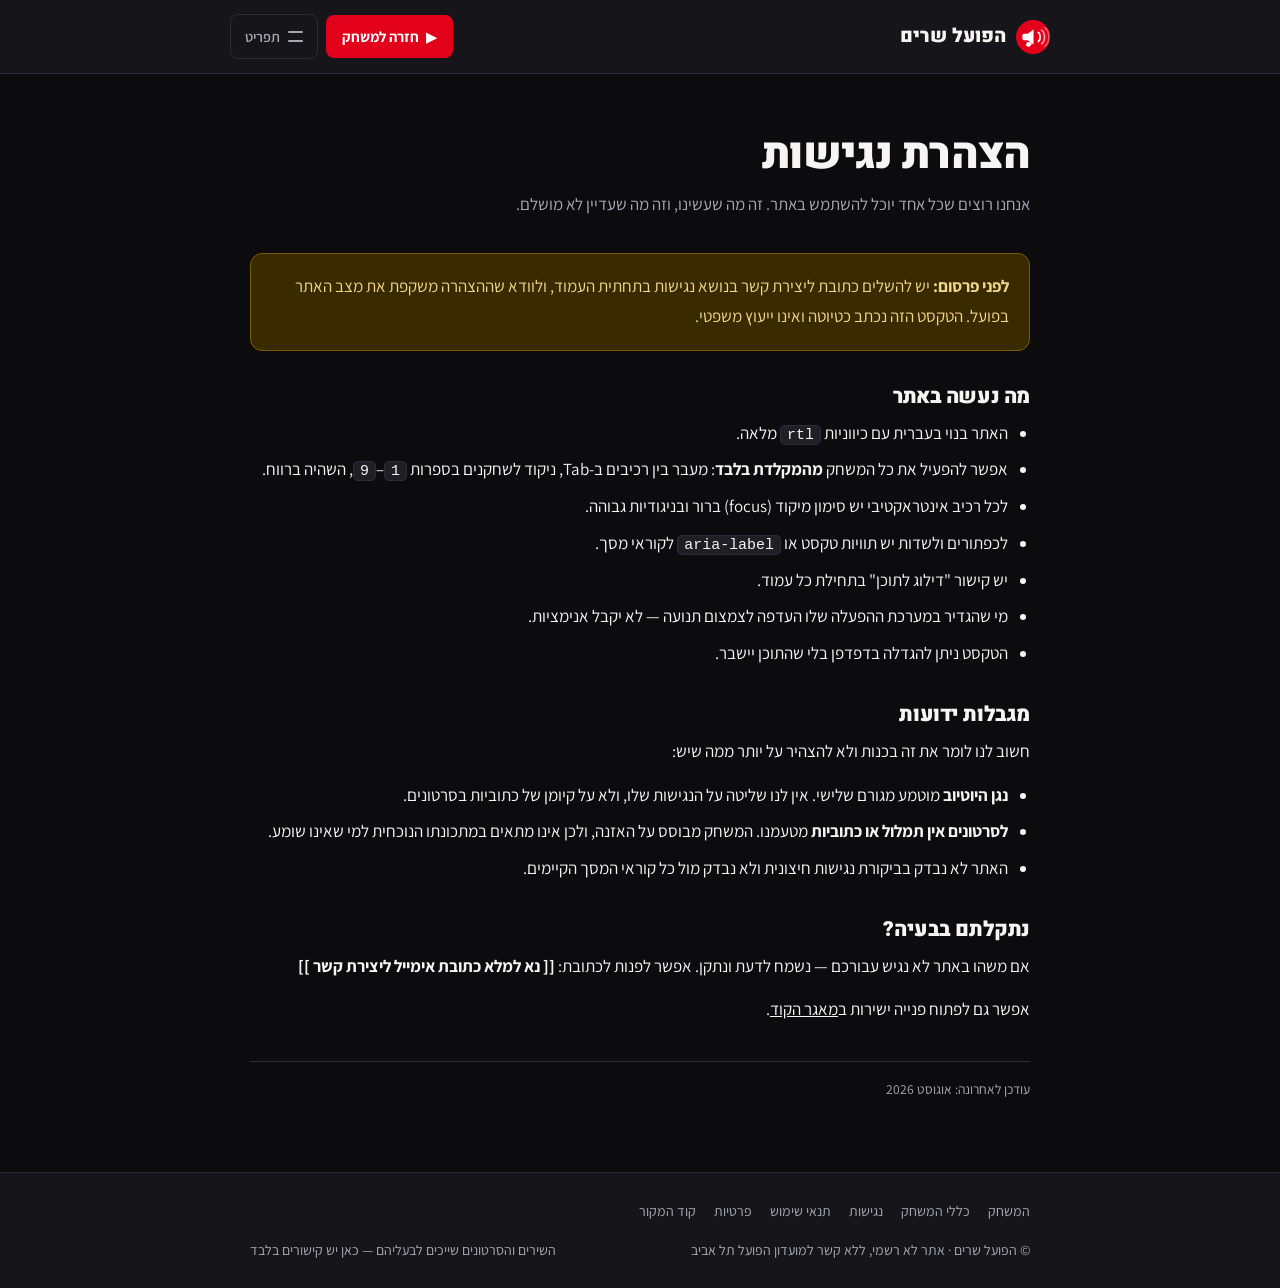
==== public/accessibility.html @ 87838bbd "Remove the רשימת השירים page from the site Deleted from the published site and dropped from the menu" ====
<!doctype html>
<html lang="he" dir="rtl">
<head>
<meta charset="utf-8">
<meta name="viewport" content="width=device-width,initial-scale=1">
<title>הצהרת נגישות — הפועל שרים</title>
<meta name="description" content="הצהרת הנגישות של אתר הפועל שרים — מה נעשה, מה המגבלות הידועות, ואיך לפנות אלינו.">
<link rel="icon" href="favicon.svg" type="image/svg+xml">
<meta property="og:title" content="הצהרת נגישות — הפועל שרים">
<meta property="og:description" content="הצהרת הנגישות של אתר הפועל שרים — מה נעשה, מה המגבלות הידועות, ואיך לפנות אלינו.">
<meta property="og:type" content="website">
<meta property="og:image" content="logo.svg">
<link rel="preconnect" href="https://fonts.googleapis.com">
<link rel="preconnect" href="https://fonts.gstatic.com" crossorigin>
<link href="https://fonts.googleapis.com/css2?family=Assistant:wght@400;600;700&family=Heebo:wght@400;700;900&display=swap" rel="stylesheet">
<link rel="stylesheet" href="site.css">
<script defer src="/_vercel/insights/script.js"></script>
</head>
<body>
<a class="skip" href="#main">דילוג לתוכן</a>
<header class="top">
  <div class="wrap top__in">
    <a class="brand" href="index.html"><img src="logo.svg" alt="" width="34" height="34">הפועל שרים</a>
    <div class="top__actions">
      <a class="btn-play" href="index.html"><span aria-hidden="true">▶</span> חזרה למשחק</a>
      <button class="menu-btn" id="menuBtn" aria-expanded="false" aria-controls="pagemenu" aria-haspopup="true">
        <span class="menu-btn__ico" aria-hidden="true"></span> תפריט
      </button>
    </div>
    <nav class="menu" id="pagemenu" aria-label="ניווט באתר" role="menu" hidden><a href="index.html" role="menuitem">המשחק</a><a href="rules.html" role="menuitem">כללי המשחק</a><a href="accessibility.html" aria-current="page" role="menuitem">נגישות</a><a href="terms.html" role="menuitem">תנאי שימוש</a><a href="privacy.html" role="menuitem">פרטיות</a></nav>
  </div>
</header>
<main id="main"><div class="wrap">

<h1>הצהרת נגישות</h1>
<p class="lede">אנחנו רוצים שכל אחד יוכל להשתמש באתר. זה מה שעשינו, וזה מה שעדיין לא מושלם.</p>

<div class="box box--warn">
  <strong>לפני פרסום:</strong> יש להשלים כתובת ליצירת קשר בנושא נגישות בתחתית העמוד,
  ולוודא שההצהרה משקפת את מצב האתר בפועל. הטקסט הזה נכתב כטיוטה ואינו ייעוץ משפטי.
</div>

<h2>מה נעשה באתר</h2>
<ul>
  <li>האתר בנוי בעברית עם כיווניות <code>rtl</code> מלאה.</li>
  <li>אפשר להפעיל את כל המשחק <strong>מהמקלדת בלבד</strong>: מעבר בין רכיבים ב-Tab, ניקוד לשחקנים בספרות <code>1</code>–<code>9</code>, השהיה ברווח.</li>
  <li>לכל רכיב אינטראקטיבי יש סימון מיקוד (focus) ברור ובניגודיות גבוהה.</li>
  <li>לכפתורים ולשדות יש תוויות טקסט או <code>aria-label</code> לקוראי מסך.</li>
  <li>יש קישור "דילוג לתוכן" בתחילת כל עמוד.</li>
  <li>מי שהגדיר במערכת ההפעלה שלו העדפה לצמצום תנועה — לא יקבל אנימציות.</li>
  <li>הטקסט ניתן להגדלה בדפדפן בלי שהתוכן יישבר.</li>
</ul>

<h2>מגבלות ידועות</h2>
<p>חשוב לנו לומר את זה בכנות ולא להצהיר על יותר ממה שיש:</p>
<ul>
  <li><strong>נגן היוטיוב</strong> מוטמע מגורם שלישי. אין לנו שליטה על הנגישות שלו, ולא על קיומן של כתוביות בסרטונים.</li>
  <li><strong>לסרטונים אין תמלול או כתוביות</strong> מטעמנו. המשחק מבוסס על האזנה, ולכן אינו מתאים במתכונתו הנוכחית למי שאינו שומע.</li>
  <li>האתר לא נבדק בביקורת נגישות חיצונית ולא נבדק מול כל קוראי המסך הקיימים.</li>
</ul>

<h2>נתקלתם בבעיה?</h2>
<p>
  אם משהו באתר לא נגיש עבורכם — נשמח לדעת ונתקן. אפשר לפנות לכתובת:
  <strong>[[ נא למלא כתובת אימייל ליצירת קשר ]]</strong>
</p>
<p>אפשר גם לפתוח פנייה ישירות ב<a href="https://github.com/idanlodzki/hapoel-sings/issues" target="_blank" rel="noopener">מאגר הקוד</a>.</p>

<p class="updated">עודכן לאחרונה: אוגוסט 2026</p>
</div></main>
<script src="site.js"></script>
</body>
</html>
---- public/site.css ----
/* Shared shell for the content pages. The game keeps its own styles. */
:root{
  --red:#E2001A;--red-lite:#FF5A6E;--ink:#0C0C0E;--ink2:#16161A;--ink3:#1F1F25;
  --line:#2C2C34;--white:#F6F5F3;--grey:#A8A8B2;
  --f-d:"Heebo","Arial Hebrew",system-ui,sans-serif;
  --f-b:"Assistant","Arial Hebrew",system-ui,sans-serif;
}
*{box-sizing:border-box;margin:0;padding:0}
html{scroll-behavior:smooth}
@media (prefers-reduced-motion:reduce){html{scroll-behavior:auto}*{animation:none!important;transition:none!important}}
body{background:var(--ink);color:var(--white);font-family:var(--f-b);font-size:17px;line-height:1.75;
  display:flex;flex-direction:column;min-height:100vh;-webkit-font-smoothing:antialiased}
h1,h2,h3{font-family:var(--f-d);font-weight:900;line-height:1.15;letter-spacing:-.02em}
a{color:var(--white)}
a:hover{color:var(--red-lite)}
:focus-visible{outline:3px solid var(--red-lite);outline-offset:3px;border-radius:4px}
.skip{position:absolute;inset-inline-start:-9999px;top:0;background:var(--white);color:var(--ink);
  padding:12px 20px;z-index:99;font-weight:700}
.skip:focus{inset-inline-start:0}
.wrap{width:100%;max-width:820px;margin-inline:auto;padding:0 20px}

header.top{border-bottom:1px solid var(--line);background:var(--ink2)}
.top__in{display:flex;align-items:center;gap:14px;flex-wrap:wrap;padding:14px 0}
.brand{display:flex;align-items:center;gap:10px;text-decoration:none;font-family:var(--f-d);font-weight:900;font-size:1.2rem}
.brand img{width:34px;height:34px}
.top__in{position:relative}
.top__actions{display:flex;gap:8px;align-items:center;margin-inline-start:auto}
.btn-play{
  display:inline-flex;align-items:center;gap:7px;background:var(--red);color:#fff;
  text-decoration:none;font-weight:700;font-size:.92rem;padding:9px 16px;border-radius:8px;
  white-space:nowrap;transition:background .15s
}
.btn-play:hover{background:#b30015;color:#fff}
.menu-btn{
  display:inline-flex;align-items:center;gap:8px;background:none;color:var(--grey);
  border:1px solid var(--line);border-radius:8px;padding:9px 14px;font:inherit;
  font-size:.9rem;font-weight:600;cursor:pointer;white-space:nowrap
}
.menu-btn:hover,.menu-btn[aria-expanded=true]{color:var(--white);border-color:var(--grey)}
.menu-btn__ico{width:15px;height:11px;position:relative;display:inline-block}
.menu-btn__ico::before,.menu-btn__ico::after,.menu-btn__ico span{content:"";position:absolute;
  inset-inline:0;height:2px;background:currentColor;border-radius:2px}
.menu-btn__ico::before{top:0}
.menu-btn__ico::after{bottom:0}
.menu-btn[aria-expanded=true] .menu-btn__ico::before{top:4.5px}
.menu-btn[aria-expanded=true] .menu-btn__ico::after{bottom:4.5px}
.menu{
  position:absolute;top:calc(100% + 8px);inset-inline-end:0;z-index:40;min-width:210px;
  background:var(--ink3);border:1px solid var(--line);border-radius:12px;padding:6px;
  display:flex;flex-direction:column;box-shadow:0 14px 40px rgba(0,0,0,.55)
}
.menu[hidden]{display:none}
.menu a{text-decoration:none;color:var(--grey);font-size:.94rem;font-weight:600;
  padding:10px 13px;border-radius:8px}
.menu a:hover{color:var(--white);background:var(--ink2)}
.menu a[aria-current=page]{color:var(--white);background:var(--ink2)}
.menu a[aria-current=page]::after{content:" ●";color:var(--red);font-size:.7em}
@media (max-width:520px){
  .btn-play span[aria-hidden]{display:none}
  .top__in{padding:11px 0}
  .brand{font-size:1.05rem}
}

main{flex:1;padding:clamp(28px,5vw,56px) 0}
main h1{font-size:clamp(1.9rem,5vw,2.7rem);margin-bottom:10px}
main .lede{color:var(--grey);font-size:1.05rem;margin-bottom:34px}
main h2{font-size:1.3rem;margin:34px 0 10px}
main h3{font-size:1.05rem;margin:22px 0 6px;font-weight:700}
main p{margin-bottom:14px}
main ul,main ol{margin:0 0 16px;padding-inline-start:22px}
main li{margin-bottom:7px}
main strong{font-weight:700}
code{background:var(--ink3);border:1px solid var(--line);border-radius:5px;padding:1px 6px;font-size:.88em}
.box{background:var(--ink2);border:1px solid var(--line);border-radius:12px;padding:18px 20px;margin:20px 0}
.box--warn{background:#3a2a00;border-color:#7a5c00;color:#f0d68a}
.updated{color:var(--grey);font-size:.85rem;border-top:1px solid var(--line);padding-top:16px;margin-top:36px}
.steps{counter-reset:s;list-style:none;padding:0}
.steps li{counter-increment:s;position:relative;padding-inline-start:42px;margin-bottom:14px}
.steps li::before{content:counter(s);position:absolute;inset-inline-start:0;top:2px;width:28px;height:28px;
  border-radius:50%;background:var(--red);color:#fff;font-family:var(--f-d);font-weight:900;font-size:.85rem;
  display:grid;place-items:center}

footer.site{border-top:1px solid var(--line);background:var(--ink2);padding:26px 0;font-size:.88rem;color:var(--grey)}
.foot__links{display:flex;gap:8px 18px;flex-wrap:wrap;margin-bottom:14px}
.foot__links a{color:var(--grey);text-decoration:none}
.foot__links a:hover{color:var(--red-lite);text-decoration:underline}
.foot__legal{display:flex;gap:10px 20px;flex-wrap:wrap;align-items:center;justify-content:space-between}
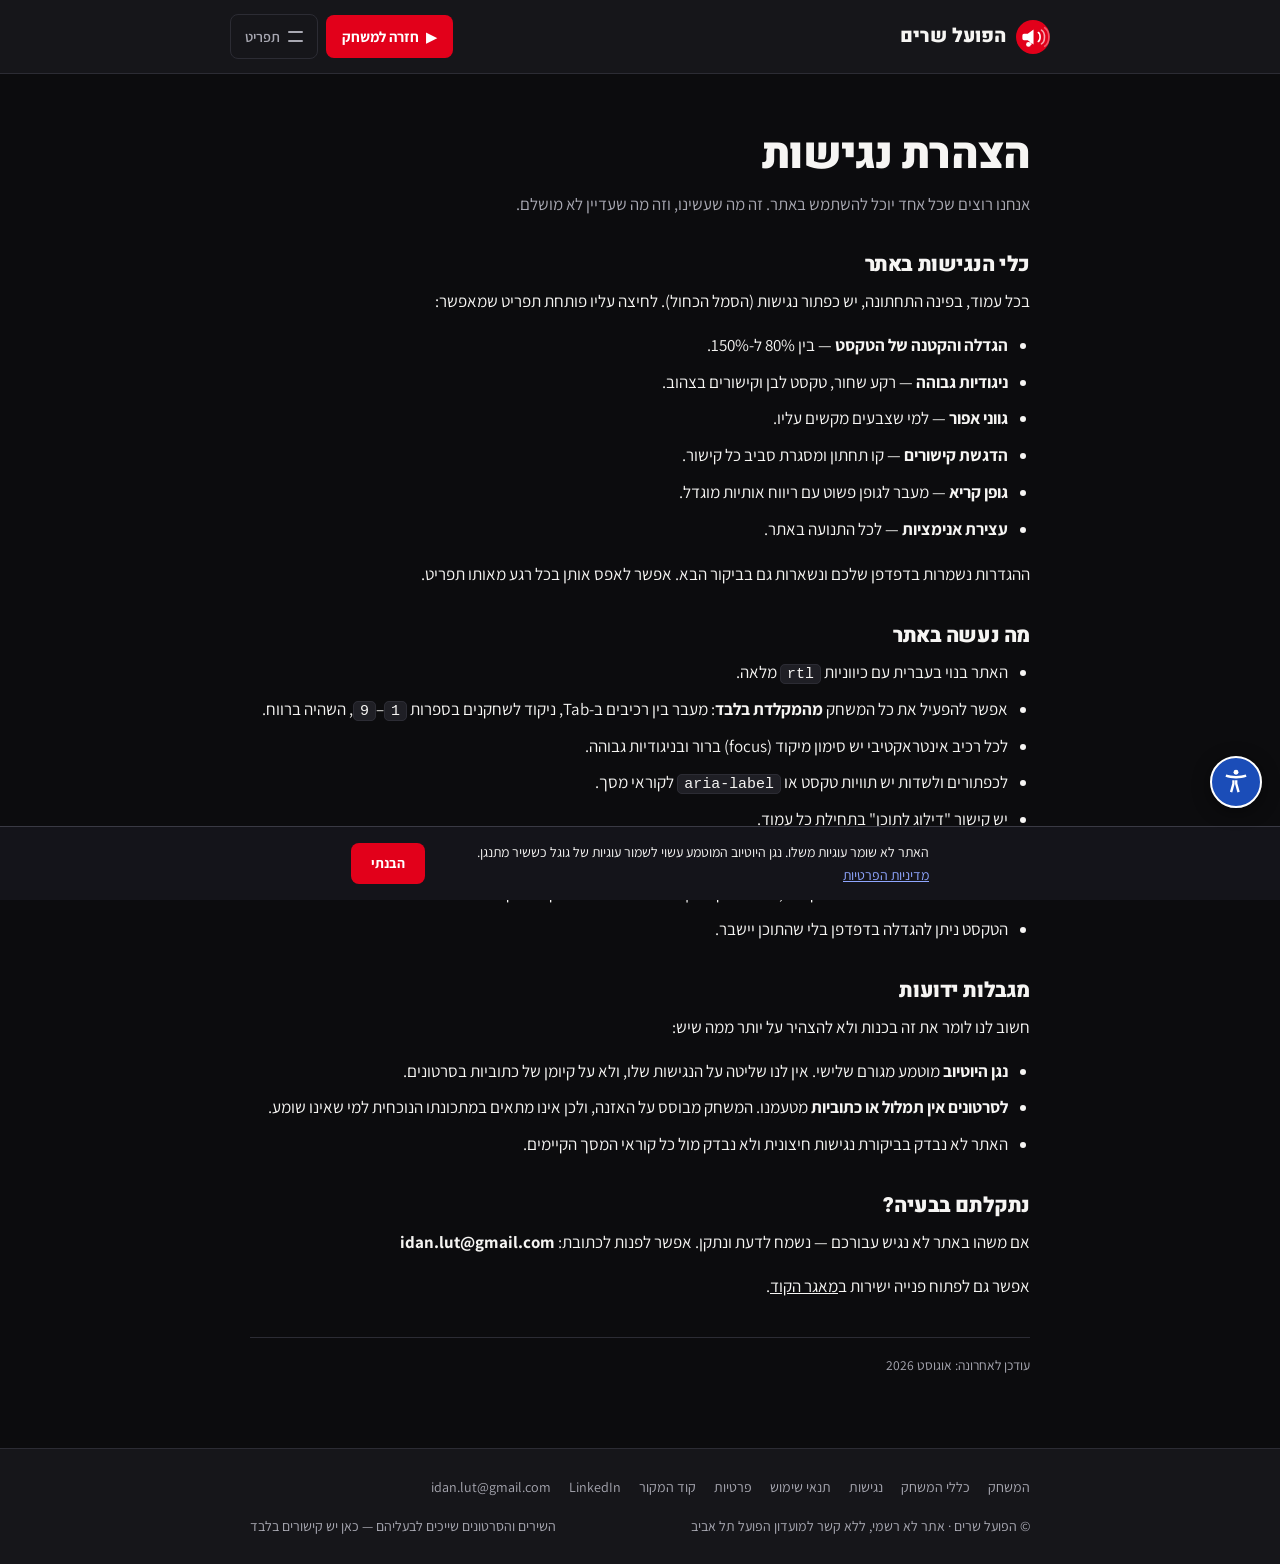
==== commit 13aa5730: "Add accessibility widget, privacy notice and contact details Every page now loads a11y.js: a floatin" ====
--- a/public/accessibility.html
+++ b/public/accessibility.html
@@ -35,10 +35,19 @@
 <h1>הצהרת נגישות</h1>
 <p class="lede">אנחנו רוצים שכל אחד יוכל להשתמש באתר. זה מה שעשינו, וזה מה שעדיין לא מושלם.</p>
 
-<div class="box box--warn">
-  <strong>לפני פרסום:</strong> יש להשלים כתובת ליצירת קשר בנושא נגישות בתחתית העמוד,
-  ולוודא שההצהרה משקפת את מצב האתר בפועל. הטקסט הזה נכתב כטיוטה ואינו ייעוץ משפטי.
-</div>
+<h2>כלי הנגישות באתר</h2>
+<p>
+  בכל עמוד, בפינה התחתונה, יש כפתור נגישות (הסמל הכחול). לחיצה עליו פותחת תפריט שמאפשר:
+</p>
+<ul>
+  <li><strong>הגדלה והקטנה של הטקסט</strong> — בין 80% ל-150%.</li>
+  <li><strong>ניגודיות גבוהה</strong> — רקע שחור, טקסט לבן וקישורים בצהוב.</li>
+  <li><strong>גווני אפור</strong> — למי שצבעים מקשים עליו.</li>
+  <li><strong>הדגשת קישורים</strong> — קו תחתון ומסגרת סביב כל קישור.</li>
+  <li><strong>גופן קריא</strong> — מעבר לגופן פשוט עם ריווח אותיות מוגדל.</li>
+  <li><strong>עצירת אנימציות</strong> — לכל התנועה באתר.</li>
+</ul>
+<p>ההגדרות נשמרות בדפדפן שלכם ונשארות גם בביקור הבא. אפשר לאפס אותן בכל רגע מאותו תפריט.</p>
 
 <h2>מה נעשה באתר</h2>
 <ul>
@@ -48,6 +57,7 @@
   <li>לכפתורים ולשדות יש תוויות טקסט או <code>aria-label</code> לקוראי מסך.</li>
   <li>יש קישור "דילוג לתוכן" בתחילת כל עמוד.</li>
   <li>מי שהגדיר במערכת ההפעלה שלו העדפה לצמצום תנועה — לא יקבל אנימציות.</li>
+  <li>כפתור הנגישות עצמו נגיש מהמקלדת, נסגר במקש Escape ומחזיר את המיקוד למקומו.</li>
   <li>הטקסט ניתן להגדלה בדפדפן בלי שהתוכן יישבר.</li>
 </ul>
 
@@ -62,12 +72,13 @@
 <h2>נתקלתם בבעיה?</h2>
 <p>
   אם משהו באתר לא נגיש עבורכם — נשמח לדעת ונתקן. אפשר לפנות לכתובת:
-  <strong>[[ נא למלא כתובת אימייל ליצירת קשר ]]</strong>
+  <strong>idan.lut@gmail.com</strong>
 </p>
 <p>אפשר גם לפתוח פנייה ישירות ב<a href="https://github.com/idanlodzki/hapoel-sings/issues" target="_blank" rel="noopener">מאגר הקוד</a>.</p>
 
 <p class="updated">עודכן לאחרונה: אוגוסט 2026</p>
 </div></main>
 <script src="site.js"></script>
+<script src="a11y.js"></script>
 </body>
 </html>
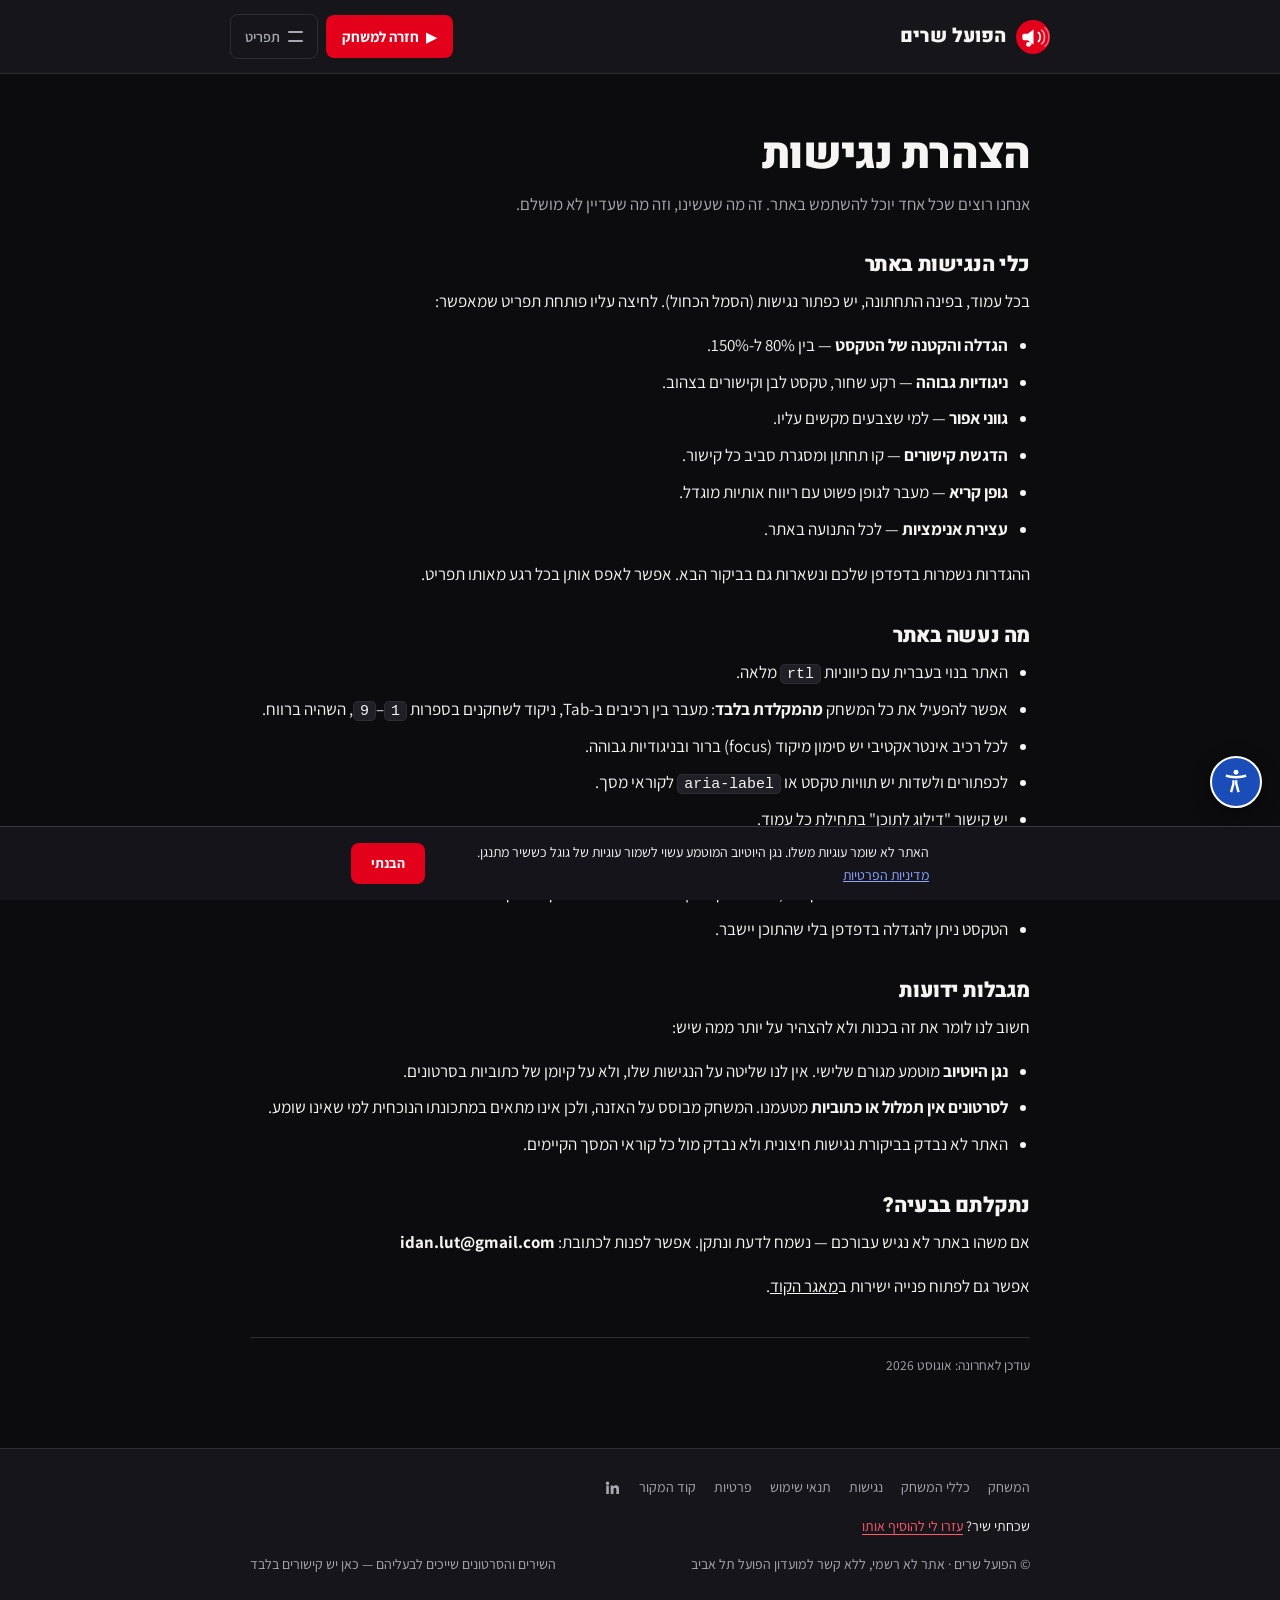
==== commit 4d1eb8ea: "Add a proper link preview card The game page — the URL people actually paste — carried no Open Graph" ====
--- a/public/accessibility.html
+++ b/public/accessibility.html
@@ -6,10 +6,26 @@
 <title>הצהרת נגישות — הפועל שרים</title>
 <meta name="description" content="הצהרת הנגישות של אתר הפועל שרים — מה נעשה, מה המגבלות הידועות, ואיך לפנות אלינו.">
 <link rel="icon" href="favicon.svg" type="image/svg+xml">
+<link rel="canonical" href="https://hapoel-sings.vercel.app/accessibility.html">
+
+<!-- Link preview. og:image must be an absolute URL to a raster file:
+     WhatsApp, Facebook and X all refuse to render SVG previews. -->
+<meta property="og:site_name" content="הפועל שרים">
+<meta property="og:locale" content="he_IL">
+<meta property="og:type" content="website">
+<meta property="og:url" content="https://hapoel-sings.vercel.app/accessibility.html">
 <meta property="og:title" content="הצהרת נגישות — הפועל שרים">
 <meta property="og:description" content="הצהרת הנגישות של אתר הפועל שרים — מה נעשה, מה המגבלות הידועות, ואיך לפנות אלינו.">
-<meta property="og:type" content="website">
-<meta property="og:image" content="logo.svg">
+<meta property="og:image" content="https://hapoel-sings.vercel.app/og.png">
+<meta property="og:image:type" content="image/png">
+<meta property="og:image:width" content="1200">
+<meta property="og:image:height" content="630">
+<meta property="og:image:alt" content="הפועל שרים — משחק ניחוש שירים">
+<meta name="twitter:card" content="summary_large_image">
+<meta name="twitter:title" content="הצהרת נגישות — הפועל שרים">
+<meta name="twitter:description" content="הצהרת הנגישות של אתר הפועל שרים — מה נעשה, מה המגבלות הידועות, ואיך לפנות אלינו.">
+<meta name="twitter:image" content="https://hapoel-sings.vercel.app/og.png">
+<meta name="theme-color" content="#0C0C0E">
 <link rel="preconnect" href="https://fonts.googleapis.com">
 <link rel="preconnect" href="https://fonts.gstatic.com" crossorigin>
 <link href="https://fonts.googleapis.com/css2?family=Assistant:wght@400;600;700&family=Heebo:wght@400;700;900&display=swap" rel="stylesheet">
--- a/public/site.css
+++ b/public/site.css
@@ -84,4 +84,9 @@
 .foot__links{display:flex;gap:8px 18px;flex-wrap:wrap;margin-bottom:14px}
 .foot__links a{color:var(--grey);text-decoration:none}
 .foot__links a:hover{color:var(--red-lite);text-decoration:underline}
+.foot__links .foot__icon{display:inline-flex;align-items:center;color:var(--grey)}
+.foot__links .foot__icon:hover{color:var(--red-lite)}
+.foot__help{margin-bottom:14px;color:var(--white)}
+.foot__help a{color:var(--red-lite);text-decoration:underline;text-underline-offset:3px}
+.foot__help a:hover{color:var(--white)}
 .foot__legal{display:flex;gap:10px 20px;flex-wrap:wrap;align-items:center;justify-content:space-between}
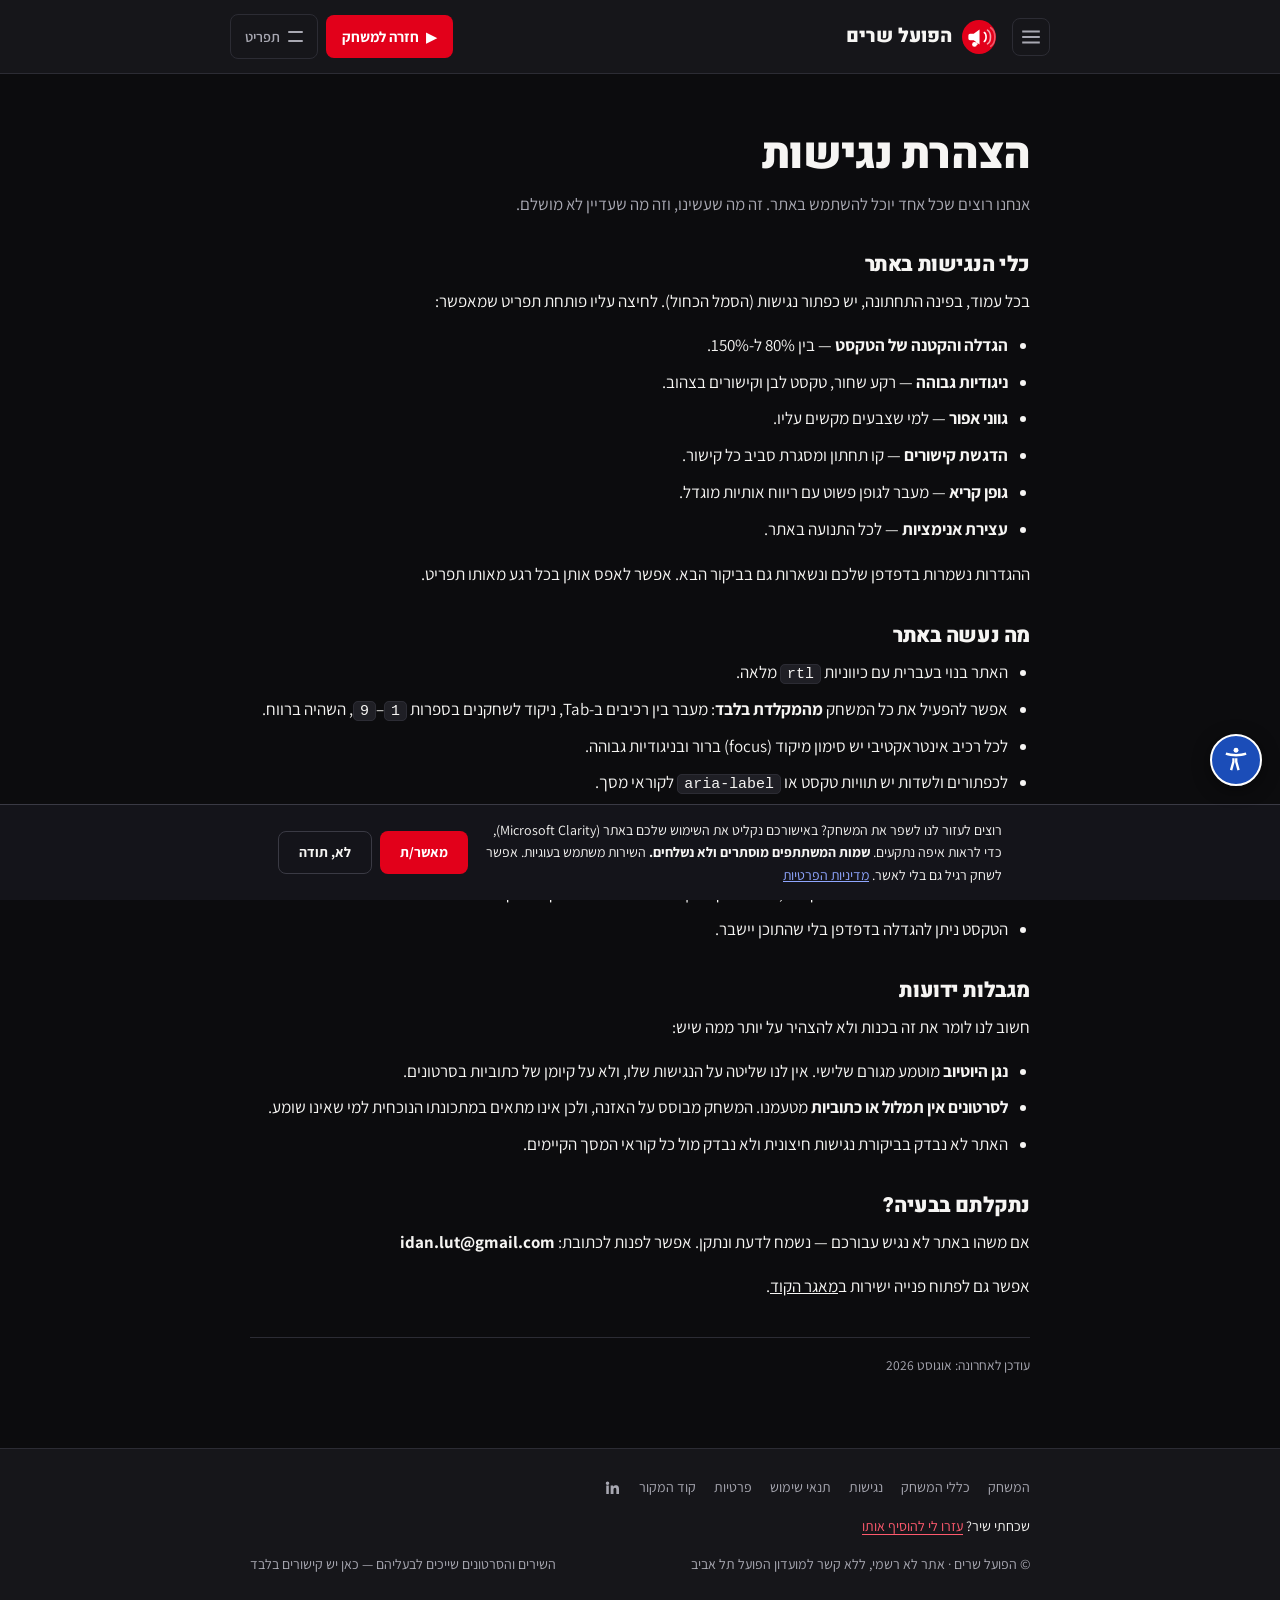
==== commit 0a9dc7d5: "Add ויקיפועל's mobile menu, at the wiki's request ויקיפועל is adding הפועל שרים as a page on the wik" ====
--- a/public/accessibility.html
+++ b/public/accessibility.html
@@ -94,6 +94,9 @@
 
 <p class="updated">עודכן לאחרונה: אוגוסט 2026</p>
 </div></main>
+<script src="stats.js"></script>
+<script src="wikimenu.js"></script>
+<script src="clarity.js"></script>
 <script src="site.js"></script>
 <script src="a11y.js"></script>
 </body>
--- a/public/site.css
+++ b/public/site.css
@@ -89,4 +89,7 @@
 .foot__help{margin-bottom:14px;color:var(--white)}
 .foot__help a{color:var(--red-lite);text-decoration:underline;text-underline-offset:3px}
 .foot__help a:hover{color:var(--white)}
+.btn-consent{background:var(--red);color:#fff;border:0;border-radius:9px;padding:11px 22px;
+  font:inherit;font-weight:700;cursor:pointer}
+.btn-consent:hover{background:#b30015}
 .foot__legal{display:flex;gap:10px 20px;flex-wrap:wrap;align-items:center;justify-content:space-between}
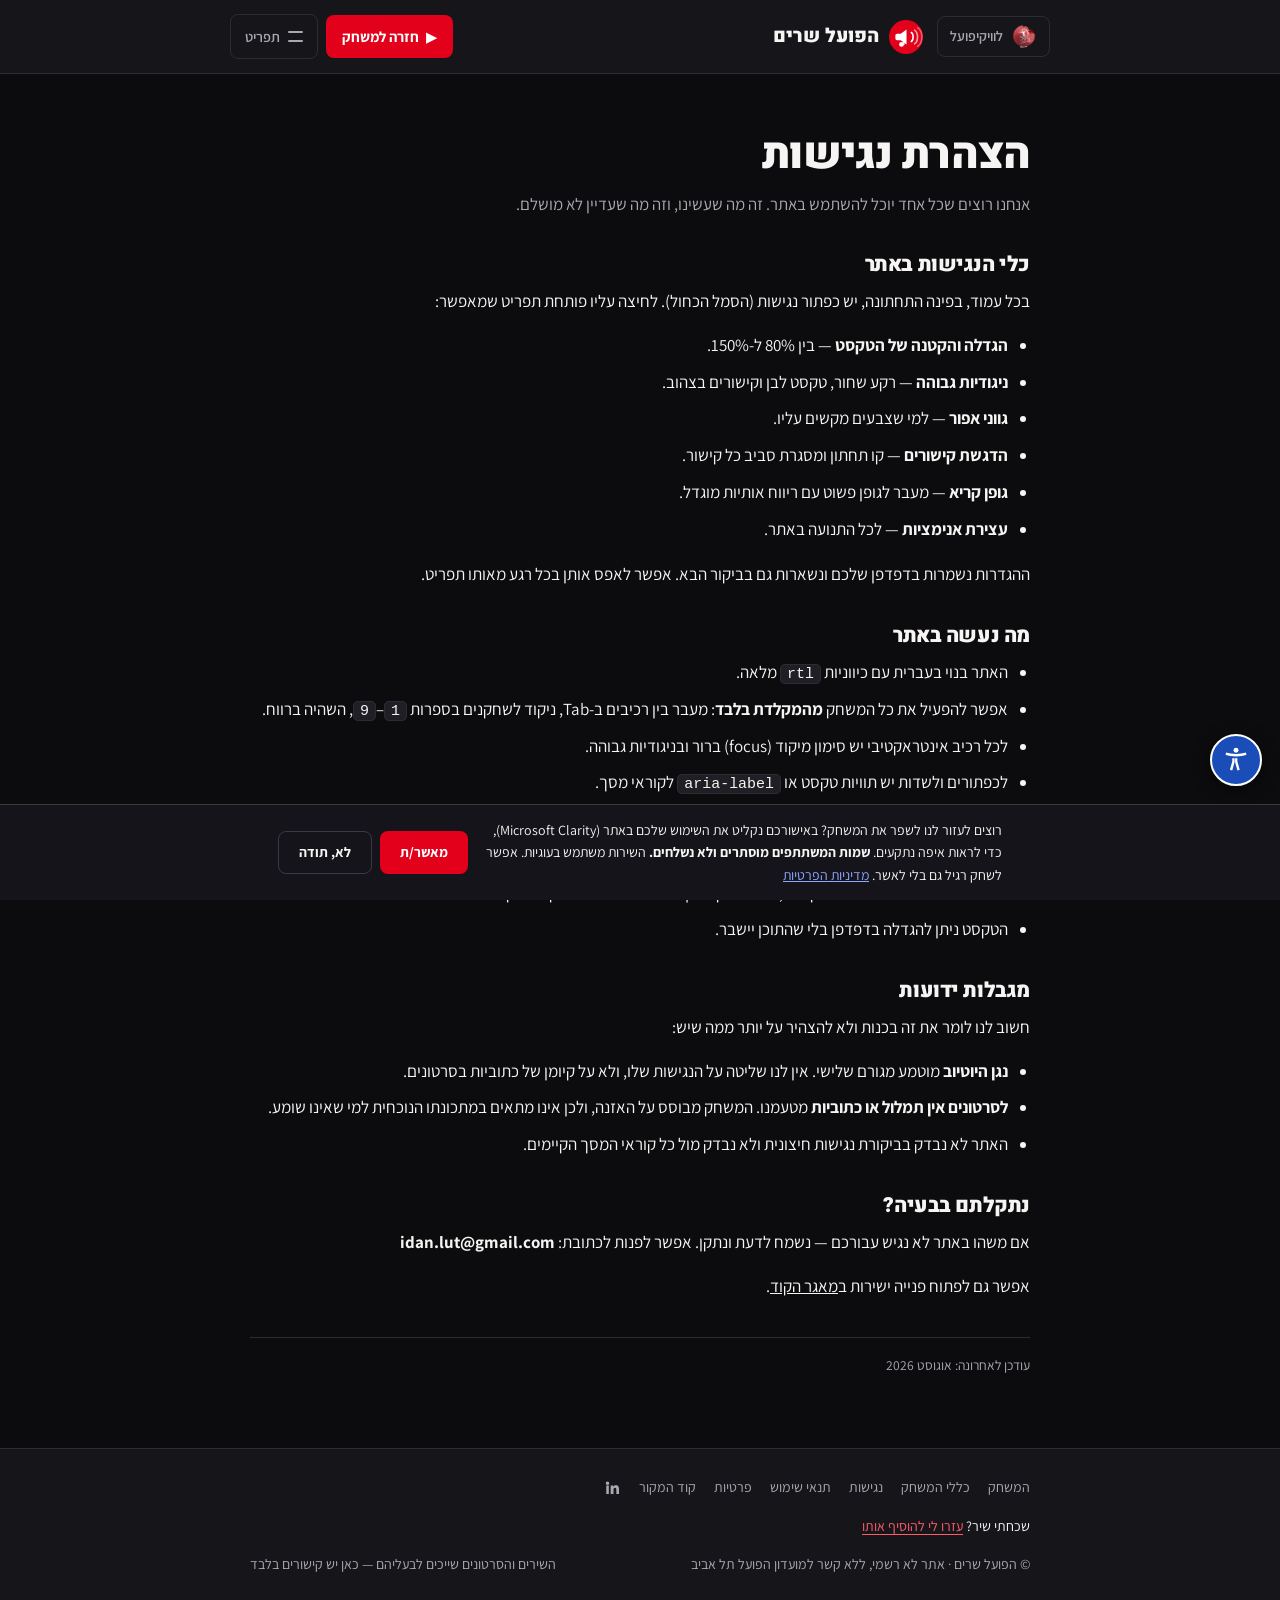
==== commit 483996a2: "Alternative wiki integration: a לוויקיפועל button instead of the menu The second candidate for the ו" ====
--- a/public/accessibility.html
+++ b/public/accessibility.html
@@ -95,7 +95,7 @@
 <p class="updated">עודכן לאחרונה: אוגוסט 2026</p>
 </div></main>
 <script src="stats.js"></script>
-<script src="wikimenu.js"></script>
+<script src="wikiback.js"></script>
 <script src="clarity.js"></script>
 <script src="site.js"></script>
 <script src="a11y.js"></script>
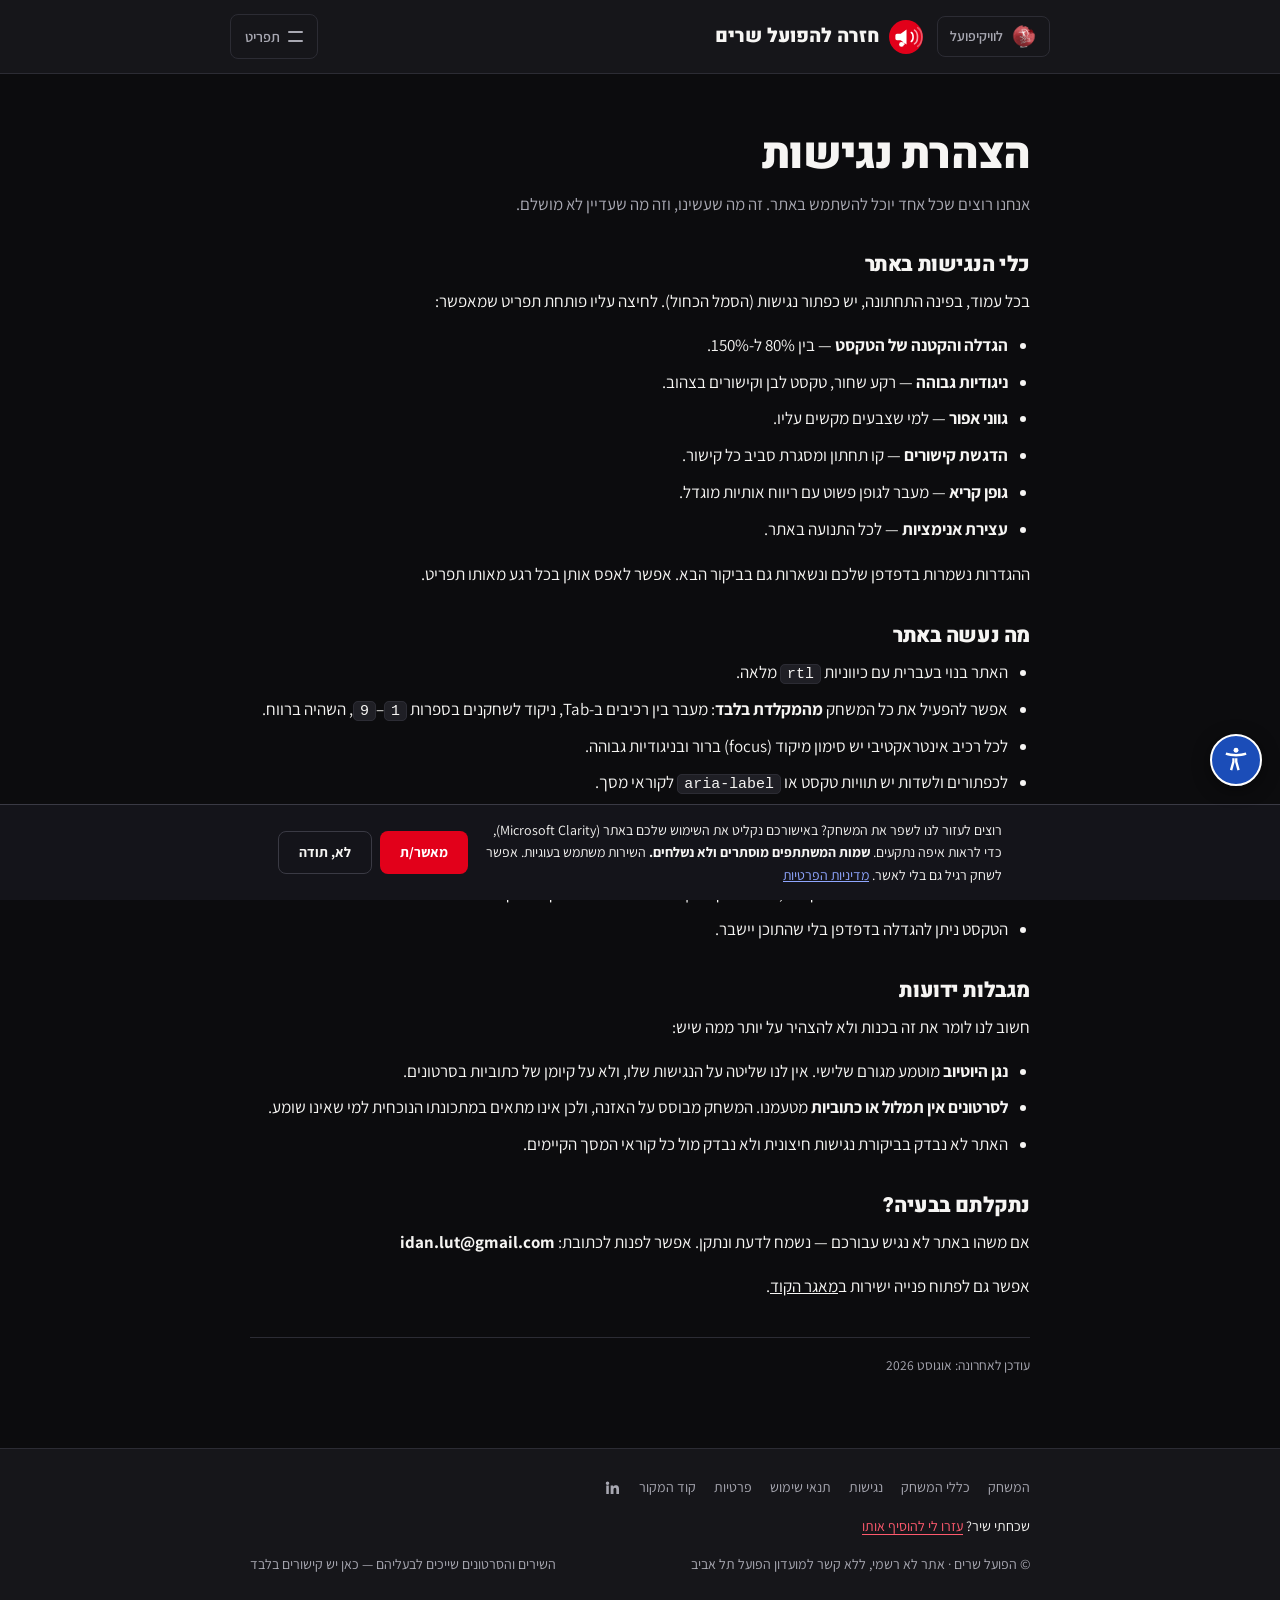
==== commit 4925b1e3: "One way back: the brand link, labeled חזרה להפועל שרים With the brand now a working link home, the s" ====
--- a/public/accessibility.html
+++ b/public/accessibility.html
@@ -36,9 +36,9 @@
 <a class="skip" href="#main">דילוג לתוכן</a>
 <header class="top">
   <div class="wrap top__in">
-    <a class="brand" href="index.html"><img src="logo.svg" alt="" width="34" height="34">הפועל שרים</a>
+    <a class="brand" href="index.html"><img src="logo.svg" alt="" width="34" height="34">חזרה להפועל שרים</a>
     <div class="top__actions">
-      <a class="btn-play" href="index.html"><span aria-hidden="true">▶</span> חזרה למשחק</a>
+      
       <button class="menu-btn" id="menuBtn" aria-expanded="false" aria-controls="pagemenu" aria-haspopup="true">
         <span class="menu-btn__ico" aria-hidden="true"></span> תפריט
       </button>
--- a/public/site.css
+++ b/public/site.css
@@ -25,12 +25,6 @@
 .brand img{width:34px;height:34px}
 .top__in{position:relative}
 .top__actions{display:flex;gap:8px;align-items:center;margin-inline-start:auto}
-.btn-play{
-  display:inline-flex;align-items:center;gap:7px;background:var(--red);color:#fff;
-  text-decoration:none;font-weight:700;font-size:.92rem;padding:9px 16px;border-radius:8px;
-  white-space:nowrap;transition:background .15s
-}
-.btn-play:hover{background:#b30015;color:#fff}
 .menu-btn{
   display:inline-flex;align-items:center;gap:8px;background:none;color:var(--grey);
   border:1px solid var(--line);border-radius:8px;padding:9px 14px;font:inherit;
@@ -56,7 +50,6 @@
 .menu a[aria-current=page]{color:var(--white);background:var(--ink2)}
 .menu a[aria-current=page]::after{content:" ●";color:var(--red);font-size:.7em}
 @media (max-width:520px){
-  .btn-play span[aria-hidden]{display:none}
   .top__in{padding:11px 0}
   .brand{font-size:1.05rem}
 }
